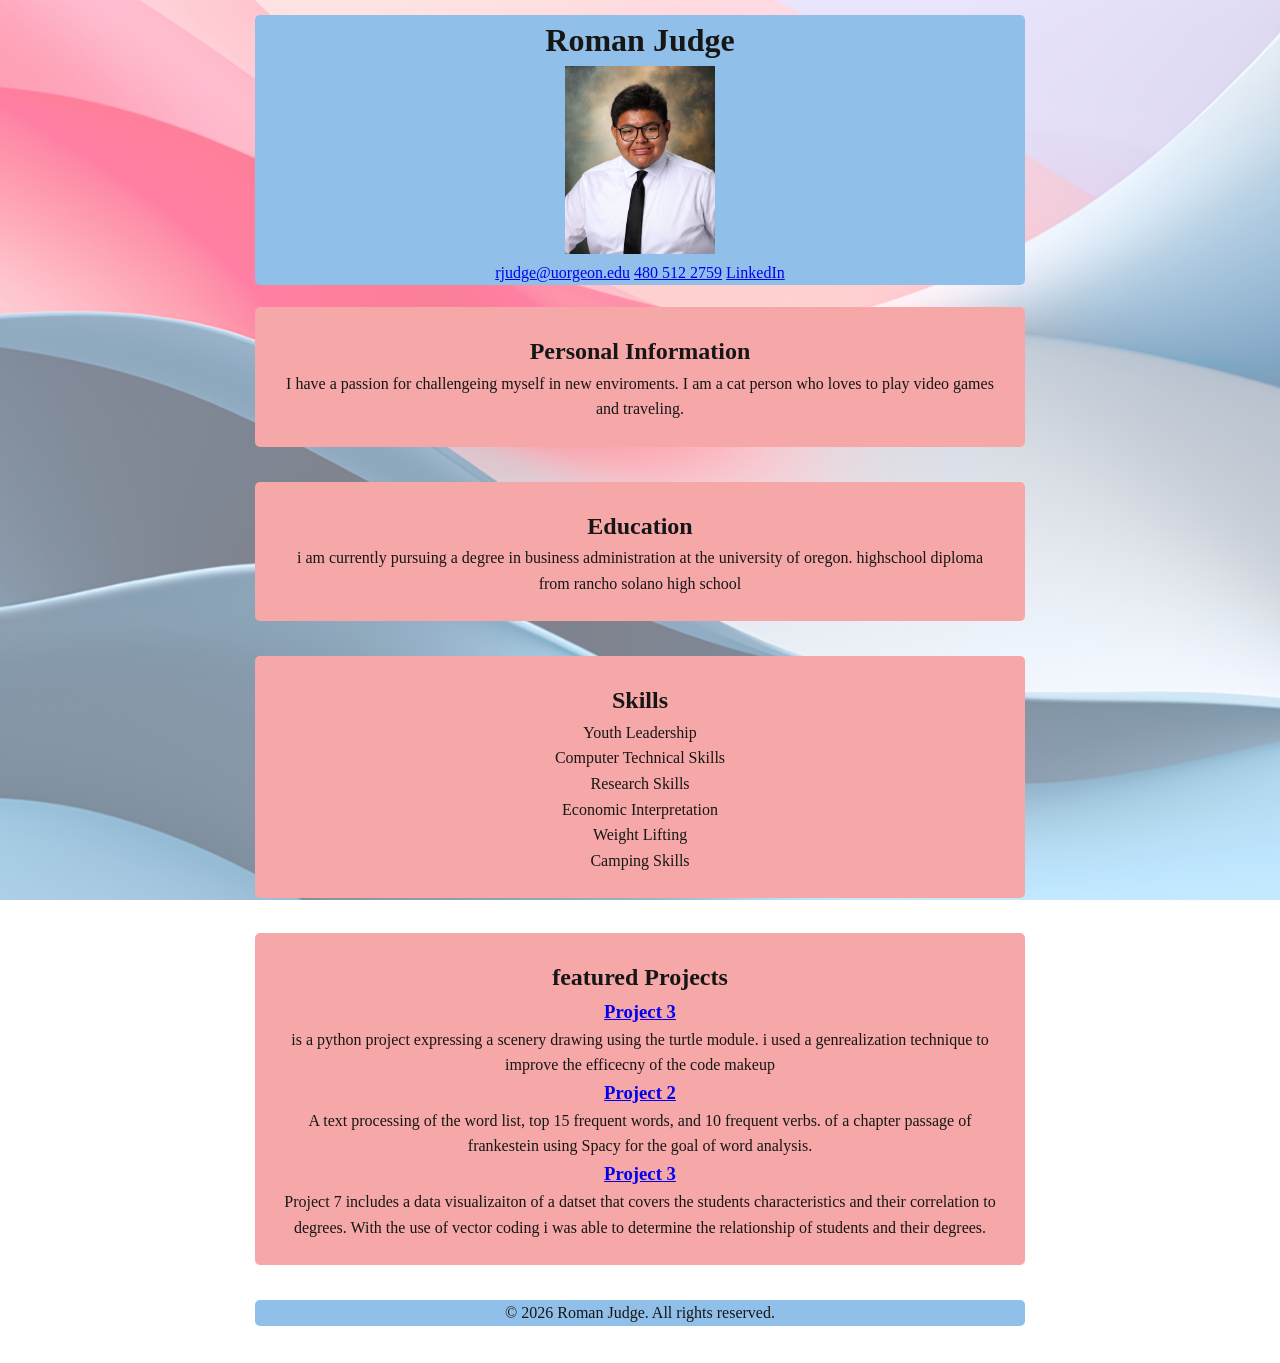
==== index.html @ 3a3d12db "Add files via upload" ====
<!DOCTYPE html>
<html lang="en">
<head>
    <meta charset="UTF-8">
    <meta name="viewport" content="width=device-width, initial-scale=1.0">
    <title>About me</title>
    <link rel="stylesheet" href="styles.css">
</head>
<body>
    <header>
        <h1>Roman Judge</h1>
        <img src="IMG_8141.jpeg" alt="roman judge">
        <hr>
        <p>
            <a href="rjudge@uorgeon.edu">rjudge@uorgeon.edu</a>
            <a href="tel:480 512 2759">480 512 2759</a>
            <a href="https://www.linkedin.com/in/roman-judge-0a2b3c4d">LinkedIn</a>
        </p>
    </header>
<!---personal information--->
    <section>
        <h2>Personal Information</h2>
        <p> 
            I have a passion for challengeing myself in new enviroments. 
            I am a cat person who loves to play video games and traveling.
        </p>

    </section>
    <!---education--->
    <section> 
        <h2>Education</h2>
        <p> 
            i am currently pursuing a degree in business administration at the university of oregon. 
            highschool diploma from rancho solano high school
        </p>

    </section>
    <!---skills--->
    <section>
        <h2>Skills</h2>
        <ul>
            <ul>Youth Leadership</ul>
            <ul>Computer Technical Skills</ul>
            <ul>Research Skills</ul>
            <ul>Economic Interpretation</ul>
            <ul>Weight Lifting</ul>
            <ul>Camping Skills</ul>
        </ul>
    </section>
    <section>
        <h2>featured Projects</h2>
        <h3><a href="project3.html/index.html">Project 3</a></h3>
        <p>is a python project expressing a scenery drawing using the turtle module. i used a genrealization technique to improve the efficecny of the code makeup</p>
        <h3><a href="project5.html/index.html">Project 2</a></h3>
        <p>A text processing of the word list, top 15 frequent words, and 10 frequent verbs.  of a chapter passage of frankestein using Spacy for the goal of word analysis. </p>
        <h3><a href="https://colab.research.google.com/drive/16W9en9XrID72lGU9uHH4ds-_o5sAlrVG?usp=sharing">Project 3</a></h3>
        <p>Project 7 includes a data visualizaiton of a datset that covers the students characteristics and their correlation to degrees. With the use of vector coding i was able to determine the relationship of students and their degrees.</p>

    </section>
<!---footer section--->
    <footer>
        <p>&copy; 2026 Roman Judge. All rights reserved.</p>

    </footer>
</body>
---- styles.css ----
/* starter CSS for project8.html */


/* roman judge */
* {
margin: 0;
padding: 0;
box-sizing: border-box;
}
body {
font-family: 'times new roman', serif;
line-height: 1.6;
color: #171616;
max-width: 800px;
margin: 0 auto;
padding: 15px;
position: relative;
}
header, footer {
background-color: rgb(144, 192, 233);
text-align: center;
align-items: center;
justify-content: space-between;
margin-bottom: 22px;
border-radius: 5px;
}
hr {
border: 0;
height: 6px;
}

section {
margin-bottom: 35px;
text-align: center;
background-color: rgb(246, 168, 168);
border-radius: 5px;
padding: 25px;

}
/* ensure header image doesn't overflow and has a consistent size */
header img {
    /* adjust these values as needed */
    max-width: 150px;    /* limit the width */
    height: auto;        /* maintain aspect ratio */
    display: block;      /* remove inline spacing if needed */
    margin: 0 auto;      /* center inside header */
}
/* Background Image with Transparency */
/* need position: fixed; and top: 0; left: 0; */
body:before {
content: "";
position: fixed;
top: 0;
left: 0;
width: 100%;
height: 100%;
background-image: url('background.jpg');
background-size: cover;
background-position: center;
opacity: 0.5;
z-index: -1;
}
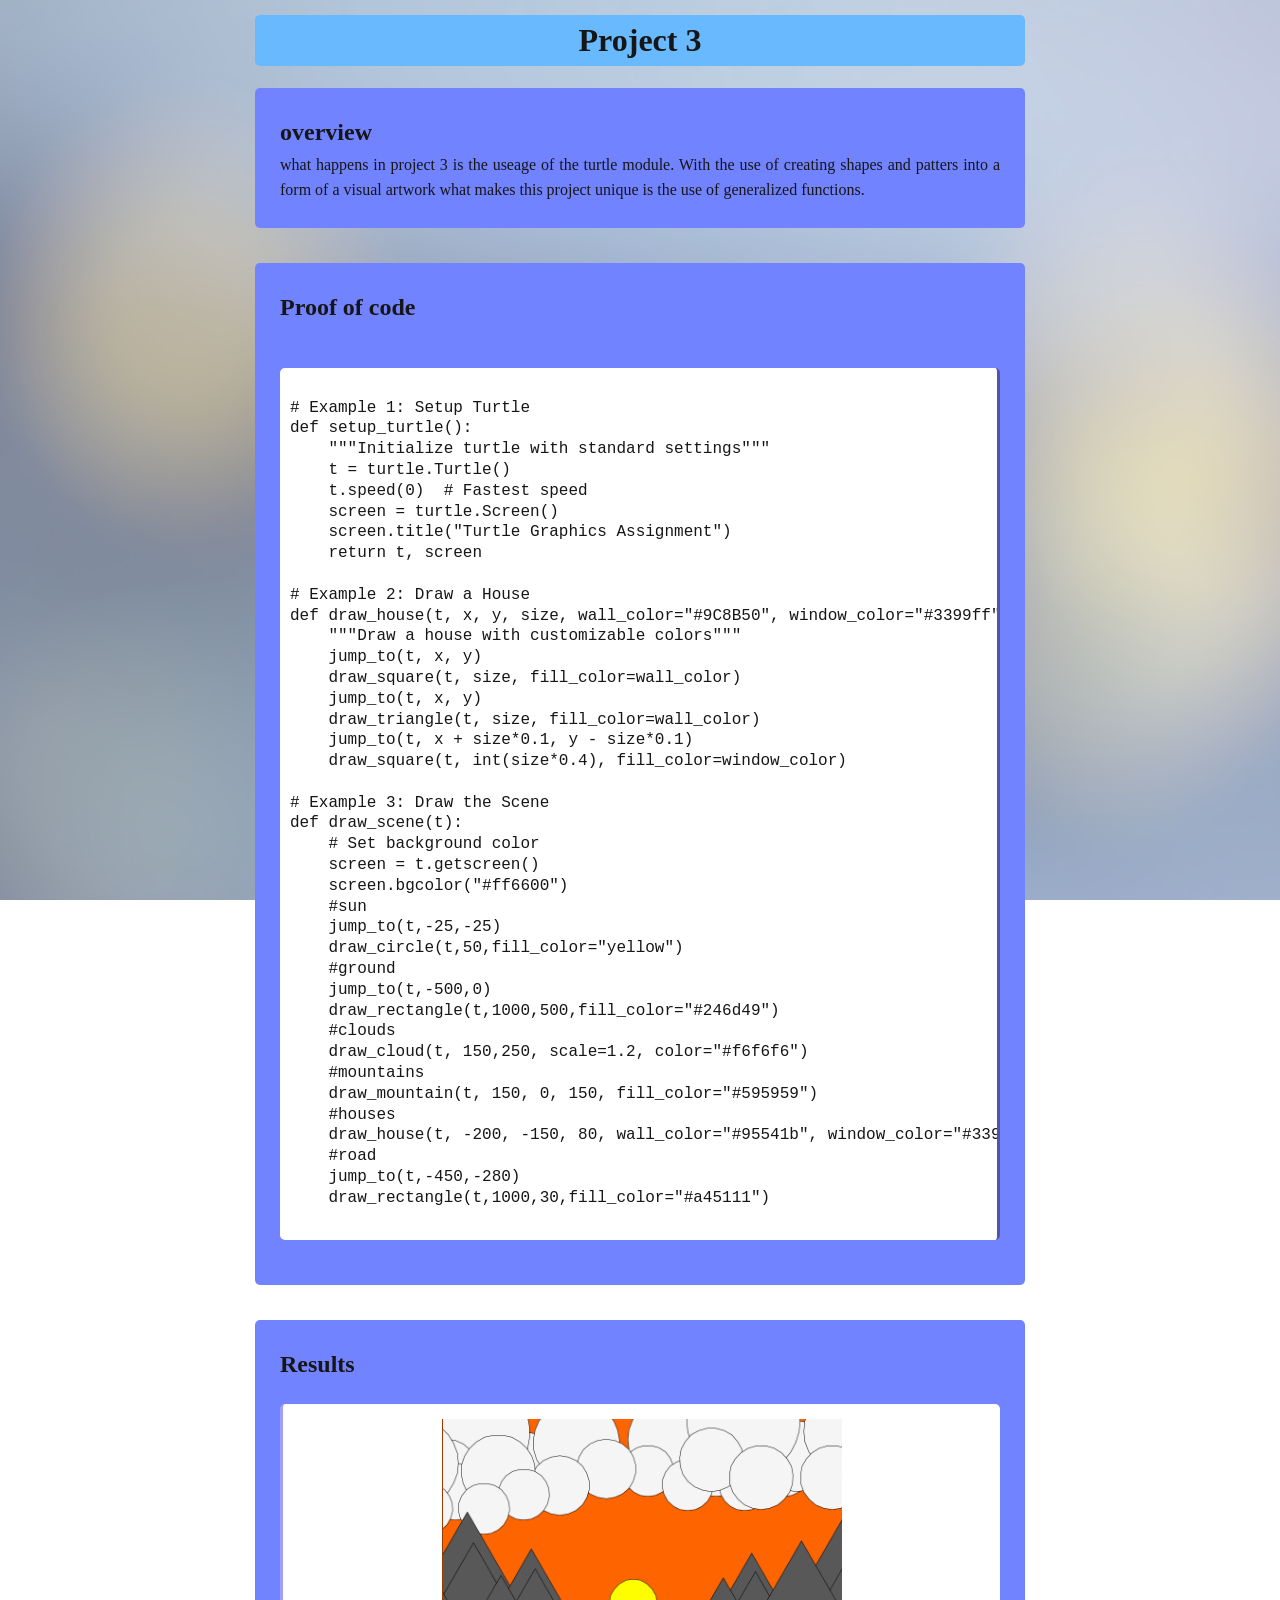
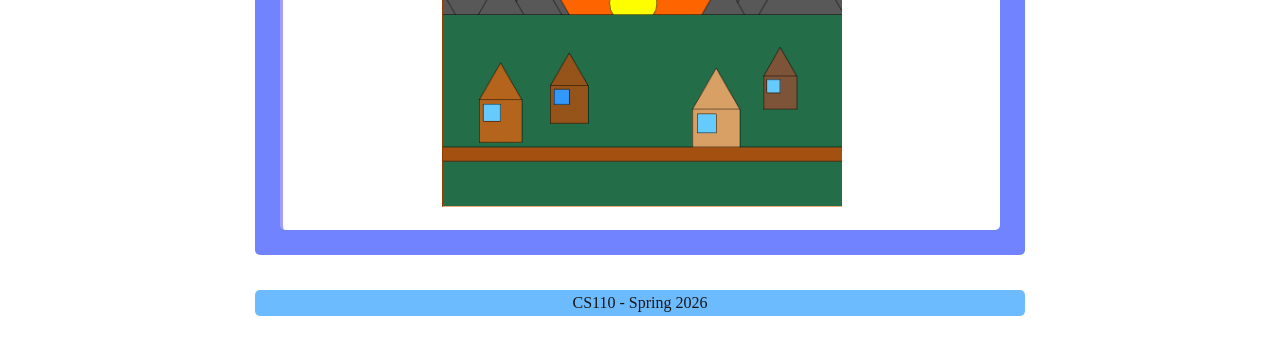
==== commit 71416ca8: "Add files via upload" ====
--- a/index.html
+++ b/index.html
@@ -3,63 +3,73 @@
 <head>
     <meta charset="UTF-8">
     <meta name="viewport" content="width=device-width, initial-scale=1.0">
-    <title>About me</title>
+    <title>Document</title>
     <link rel="stylesheet" href="styles.css">
 </head>
 <body>
     <header>
-        <h1>Roman Judge</h1>
-        <img src="IMG_8141.jpeg" alt="roman judge">
-        <hr>
-        <p>
-            <a href="rjudge@uorgeon.edu">rjudge@uorgeon.edu</a>
-            <a href="tel:480 512 2759">480 512 2759</a>
-            <a href="https://www.linkedin.com/in/roman-judge-0a2b3c4d">LinkedIn</a>
+        <h1>Project 3</h1>
+    </header>
+    <section>
+        <h2>overview</h2>
+        <p>what happens in project 3 is the useage of the turtle module. With the use of creating shapes and patters into a form of a visual artwork
+            what makes this project unique is the use of generalized functions.
         </p>
-    </header>
-<!---personal information--->
-    <section>
-        <h2>Personal Information</h2>
-        <p> 
-            I have a passion for challengeing myself in new enviroments. 
-            I am a cat person who loves to play video games and traveling.
-        </p>
-
-    </section>
-    <!---education--->
-    <section> 
-        <h2>Education</h2>
-        <p> 
-            i am currently pursuing a degree in business administration at the university of oregon. 
-            highschool diploma from rancho solano high school
-        </p>
-
-    </section>
-    <!---skills--->
-    <section>
-        <h2>Skills</h2>
-        <ul>
-            <ul>Youth Leadership</ul>
-            <ul>Computer Technical Skills</ul>
-            <ul>Research Skills</ul>
-            <ul>Economic Interpretation</ul>
-            <ul>Weight Lifting</ul>
-            <ul>Camping Skills</ul>
-        </ul>
     </section>
     <section>
-        <h2>featured Projects</h2>
-        <h3><a href="project3.html/index.html">Project 3</a></h3>
-        <p>is a python project expressing a scenery drawing using the turtle module. i used a genrealization technique to improve the efficecny of the code makeup</p>
-        <h3><a href="project5.html/index.html">Project 2</a></h3>
-        <p>A text processing of the word list, top 15 frequent words, and 10 frequent verbs.  of a chapter passage of frankestein using Spacy for the goal of word analysis. </p>
-        <h3><a href="https://colab.research.google.com/drive/16W9en9XrID72lGU9uHH4ds-_o5sAlrVG?usp=sharing">Project 3</a></h3>
-        <p>Project 7 includes a data visualizaiton of a datset that covers the students characteristics and their correlation to degrees. With the use of vector coding i was able to determine the relationship of students and their degrees.</p>
+        <h2> Proof of code</h2>
+        <pre><code>
+            <div class="code-snippet">
+# Example 1: Setup Turtle
+def setup_turtle():
+    """Initialize turtle with standard settings"""
+    t = turtle.Turtle()
+    t.speed(0)  # Fastest speed
+    screen = turtle.Screen()
+    screen.title("Turtle Graphics Assignment")
+    return t, screen
 
+# Example 2: Draw a House
+def draw_house(t, x, y, size, wall_color="#9C8B50", window_color="#3399ff"):
+    """Draw a house with customizable colors"""
+    jump_to(t, x, y)
+    draw_square(t, size, fill_color=wall_color)
+    jump_to(t, x, y)
+    draw_triangle(t, size, fill_color=wall_color)
+    jump_to(t, x + size*0.1, y - size*0.1)
+    draw_square(t, int(size*0.4), fill_color=window_color)
+
+# Example 3: Draw the Scene
+def draw_scene(t):
+    # Set background color
+    screen = t.getscreen()
+    screen.bgcolor("#ff6600")
+    #sun
+    jump_to(t,-25,-25)
+    draw_circle(t,50,fill_color="yellow")
+    #ground
+    jump_to(t,-500,0)
+    draw_rectangle(t,1000,500,fill_color="#246d49")
+    #clouds
+    draw_cloud(t, 150,250, scale=1.2, color="#f6f6f6")
+    #mountains
+    draw_mountain(t, 150, 0, 150, fill_color="#595959")
+    #houses
+    draw_house(t, -200, -150, 80, wall_color="#95541b", window_color="#3399ff")
+    #road
+    jump_to(t,-450,-280)
+    draw_rectangle(t,1000,30,fill_color="#a45111")
+        </code></pre>
     </section>
-<!---footer section--->
+    <section>
+        <h2>Results</h2>
+        <div class="results">
+            <img src="turtlepicture.png" alt="Turtle Scene" width="400">
+        </div>
+    </section>
     <footer>
-        <p>&copy; 2026 Roman Judge. All rights reserved.</p>
+        <p>CS110 - Spring 2026</p>
+    </footer>
 
-    </footer>
-</body>
+   
+</html>
--- a/styles.css
+++ b/styles.css
@@ -1,4 +1,4 @@
-/* starter CSS for project8.html */
+
 
 
 /* roman judge */
@@ -7,8 +7,9 @@
 padding: 0;
 box-sizing: border-box;
 }
+/* body */
 body {
-font-family: 'times new roman', serif;
+font-family: 'Georgia', serif;
 line-height: 1.6;
 color: #171616;
 max-width: 800px;
@@ -16,14 +17,47 @@
 padding: 15px;
 position: relative;
 }
-header, footer {
-background-color: rgb(144, 192, 233);
+
+.code-snippet {
+background-color: rgb(255, 255, 255);
+padding: 10px;
+border-radius: 5px;
+margin-bottom: 20px;
+display: block;
+overflow: auto;
+border-right: #5553a3 solid 3px;
+}
+.code-snippet code {
+font-family: 'Courier New', monospace;  
+font-size: medium;
+line-height: normal;
+}
+.results {
+background-color: rgb(255, 255, 255);
+padding: 15px;
+border-radius: 5px;
+margin-top: 20px;
+border-left: #a19eff solid 3px;
+align-items: center;
+text-align: center;
+}
+/* header and footer */
+footer {
+background-color: rgb(109, 187, 255);
 text-align: center;
 align-items: center;
 justify-content: space-between;
 margin-bottom: 22px;
 border-radius: 5px;
 }
+header {
+background-color: rgb(105, 185, 255);
+text-align: center;
+align-items: center;
+justify-content: space-between;
+margin-bottom: 22px;border-radius: 5px;
+}
+/* section and hr */
 hr {
 border: 0;
 height: 6px;
@@ -31,19 +65,10 @@
 
 section {
 margin-bottom: 35px;
-text-align: center;
-background-color: rgb(246, 168, 168);
+text-align: justify;
+background-color: rgb(114, 131, 255);
 border-radius: 5px;
 padding: 25px;
-
-}
-/* ensure header image doesn't overflow and has a consistent size */
-header img {
-    /* adjust these values as needed */
-    max-width: 150px;    /* limit the width */
-    height: auto;        /* maintain aspect ratio */
-    display: block;      /* remove inline spacing if needed */
-    margin: 0 auto;      /* center inside header */
 }
 /* Background Image with Transparency */
 /* need position: fixed; and top: 0; left: 0; */
@@ -54,7 +79,7 @@
 left: 0;
 width: 100%;
 height: 100%;
-background-image: url('background.jpg');
+background-image: url('background3.jpg');
 background-size: cover;
 background-position: center;
 opacity: 0.5;
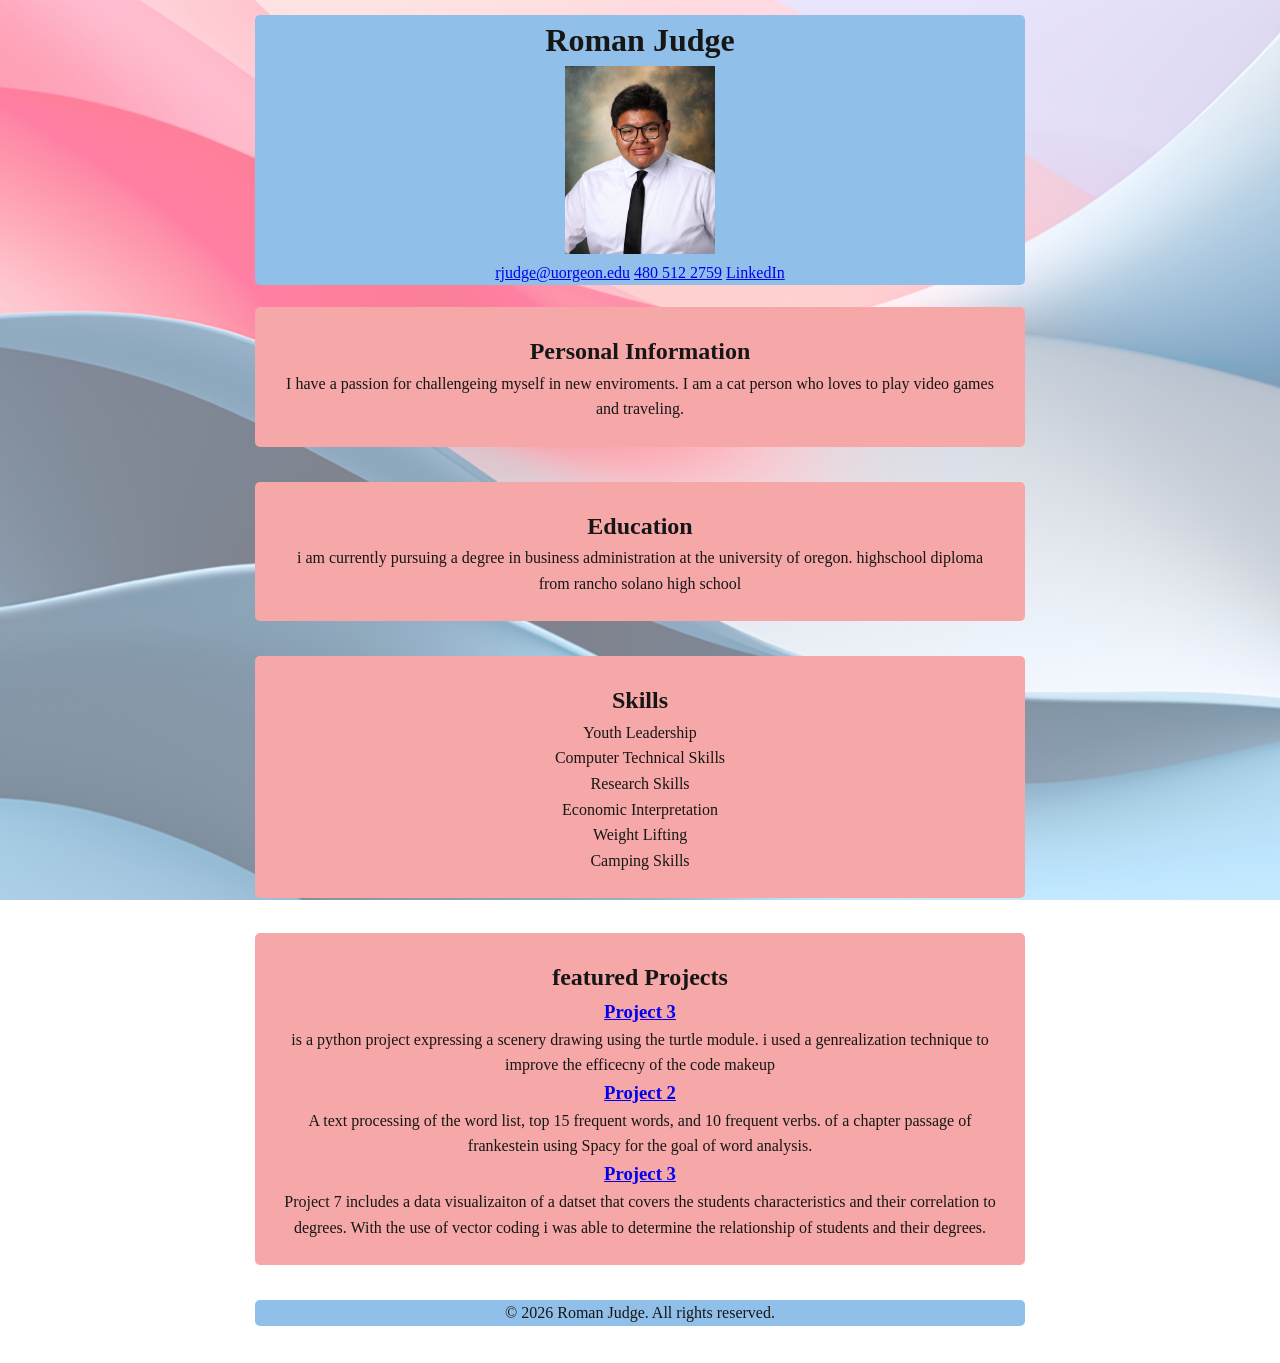
==== commit 89e8a39a: "Add files via upload" ====
--- a/index.html
+++ b/index.html
@@ -3,73 +3,63 @@
 <head>
     <meta charset="UTF-8">
     <meta name="viewport" content="width=device-width, initial-scale=1.0">
-    <title>Document</title>
+    <title>About me</title>
     <link rel="stylesheet" href="styles.css">
 </head>
 <body>
     <header>
-        <h1>Project 3</h1>
+        <h1>Roman Judge</h1>
+        <img src="IMG_8141.jpeg" alt="roman judge">
+        <hr>
+        <p>
+            <a href="rjudge@uorgeon.edu">rjudge@uorgeon.edu</a>
+            <a href="tel:480 512 2759">480 512 2759</a>
+            <a href="https://www.linkedin.com/in/roman-judge-561160352">LinkedIn</a>
+        </p>
     </header>
+<!---personal information--->
     <section>
-        <h2>overview</h2>
-        <p>what happens in project 3 is the useage of the turtle module. With the use of creating shapes and patters into a form of a visual artwork
-            what makes this project unique is the use of generalized functions.
+        <h2>Personal Information</h2>
+        <p> 
+            I have a passion for challengeing myself in new enviroments. 
+            I am a cat person who loves to play video games and traveling.
         </p>
+
+    </section>
+    <!---education--->
+    <section> 
+        <h2>Education</h2>
+        <p> 
+            i am currently pursuing a degree in business administration at the university of oregon. 
+            highschool diploma from rancho solano high school
+        </p>
+
+    </section>
+    <!---skills--->
+    <section>
+        <h2>Skills</h2>
+        <ul>
+            <ul>Youth Leadership</ul>
+            <ul>Computer Technical Skills</ul>
+            <ul>Research Skills</ul>
+            <ul>Economic Interpretation</ul>
+            <ul>Weight Lifting</ul>
+            <ul>Camping Skills</ul>
+        </ul>
     </section>
     <section>
-        <h2> Proof of code</h2>
-        <pre><code>
-            <div class="code-snippet">
-# Example 1: Setup Turtle
-def setup_turtle():
-    """Initialize turtle with standard settings"""
-    t = turtle.Turtle()
-    t.speed(0)  # Fastest speed
-    screen = turtle.Screen()
-    screen.title("Turtle Graphics Assignment")
-    return t, screen
+        <h2>featured Projects</h2>
+        <h3><a href="project3.html">Project 3</a></h3>
+        <p>is a python project expressing a scenery drawing using the turtle module. i used a genrealization technique to improve the efficecny of the code makeup</p>
+        <h3><a href="project5.html">Project 2</a></h3>
+        <p>A text processing of the word list, top 15 frequent words, and 10 frequent verbs.  of a chapter passage of frankestein using Spacy for the goal of word analysis. </p>
+        <h3><a href="https://colab.research.google.com/drive/16W9en9XrID72lGU9uHH4ds-_o5sAlrVG?usp=sharing">Project 3</a></h3>
+        <p>Project 7 includes a data visualizaiton of a datset that covers the students characteristics and their correlation to degrees. With the use of vector coding i was able to determine the relationship of students and their degrees.</p>
 
-# Example 2: Draw a House
-def draw_house(t, x, y, size, wall_color="#9C8B50", window_color="#3399ff"):
-    """Draw a house with customizable colors"""
-    jump_to(t, x, y)
-    draw_square(t, size, fill_color=wall_color)
-    jump_to(t, x, y)
-    draw_triangle(t, size, fill_color=wall_color)
-    jump_to(t, x + size*0.1, y - size*0.1)
-    draw_square(t, int(size*0.4), fill_color=window_color)
+    </section>
+<!---footer section--->
+    <footer>
+        <p>&copy; 2026 Roman Judge. All rights reserved.</p>
 
-# Example 3: Draw the Scene
-def draw_scene(t):
-    # Set background color
-    screen = t.getscreen()
-    screen.bgcolor("#ff6600")
-    #sun
-    jump_to(t,-25,-25)
-    draw_circle(t,50,fill_color="yellow")
-    #ground
-    jump_to(t,-500,0)
-    draw_rectangle(t,1000,500,fill_color="#246d49")
-    #clouds
-    draw_cloud(t, 150,250, scale=1.2, color="#f6f6f6")
-    #mountains
-    draw_mountain(t, 150, 0, 150, fill_color="#595959")
-    #houses
-    draw_house(t, -200, -150, 80, wall_color="#95541b", window_color="#3399ff")
-    #road
-    jump_to(t,-450,-280)
-    draw_rectangle(t,1000,30,fill_color="#a45111")
-        </code></pre>
-    </section>
-    <section>
-        <h2>Results</h2>
-        <div class="results">
-            <img src="turtlepicture.png" alt="Turtle Scene" width="400">
-        </div>
-    </section>
-    <footer>
-        <p>CS110 - Spring 2026</p>
     </footer>
-
-   
-</html>+</body>
--- a/styles.css
+++ b/styles.css
@@ -1,4 +1,4 @@
-
+/* starter CSS for project8.html */
 
 
 /* roman judge */
@@ -7,9 +7,8 @@
 padding: 0;
 box-sizing: border-box;
 }
-/* body */
 body {
-font-family: 'Georgia', serif;
+font-family: 'times new roman', serif;
 line-height: 1.6;
 color: #171616;
 max-width: 800px;
@@ -17,47 +16,14 @@
 padding: 15px;
 position: relative;
 }
-
-.code-snippet {
-background-color: rgb(255, 255, 255);
-padding: 10px;
-border-radius: 5px;
-margin-bottom: 20px;
-display: block;
-overflow: auto;
-border-right: #5553a3 solid 3px;
-}
-.code-snippet code {
-font-family: 'Courier New', monospace;  
-font-size: medium;
-line-height: normal;
-}
-.results {
-background-color: rgb(255, 255, 255);
-padding: 15px;
-border-radius: 5px;
-margin-top: 20px;
-border-left: #a19eff solid 3px;
-align-items: center;
-text-align: center;
-}
-/* header and footer */
-footer {
-background-color: rgb(109, 187, 255);
+header, footer {
+background-color: rgb(144, 192, 233);
 text-align: center;
 align-items: center;
 justify-content: space-between;
 margin-bottom: 22px;
 border-radius: 5px;
 }
-header {
-background-color: rgb(105, 185, 255);
-text-align: center;
-align-items: center;
-justify-content: space-between;
-margin-bottom: 22px;border-radius: 5px;
-}
-/* section and hr */
 hr {
 border: 0;
 height: 6px;
@@ -65,10 +31,19 @@
 
 section {
 margin-bottom: 35px;
-text-align: justify;
-background-color: rgb(114, 131, 255);
+text-align: center;
+background-color: rgb(246, 168, 168);
 border-radius: 5px;
 padding: 25px;
+
+}
+/* ensure header image doesn't overflow and has a consistent size */
+header img {
+    /* adjust these values as needed */
+    max-width: 150px;    /* limit the width */
+    height: auto;        /* maintain aspect ratio */
+    display: block;      /* remove inline spacing if needed */
+    margin: 0 auto;      /* center inside header */
 }
 /* Background Image with Transparency */
 /* need position: fixed; and top: 0; left: 0; */
@@ -79,7 +54,7 @@
 left: 0;
 width: 100%;
 height: 100%;
-background-image: url('background3.jpg');
+background-image: url('background.jpg');
 background-size: cover;
 background-position: center;
 opacity: 0.5;
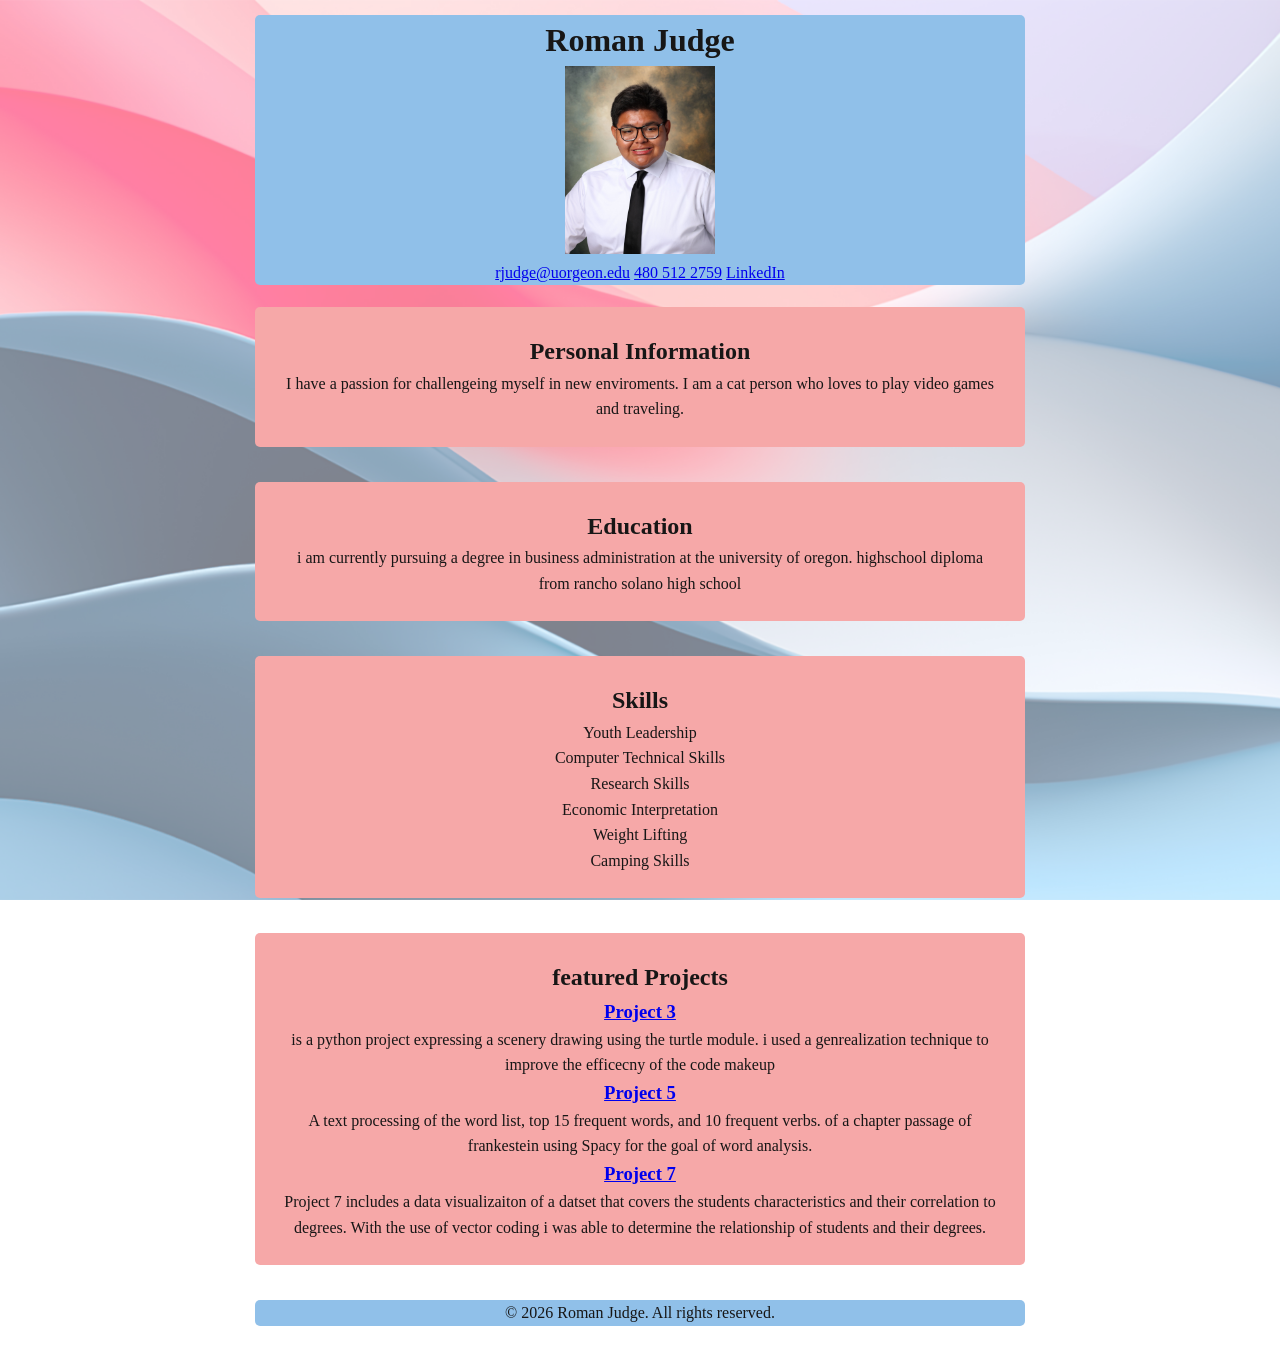
==== commit 3b0eebda: "Add files via upload" ====
--- a/index.html
+++ b/index.html
@@ -51,9 +51,9 @@
         <h2>featured Projects</h2>
         <h3><a href="project3.html">Project 3</a></h3>
         <p>is a python project expressing a scenery drawing using the turtle module. i used a genrealization technique to improve the efficecny of the code makeup</p>
-        <h3><a href="project5.html">Project 2</a></h3>
+        <h3><a href="project5.html">Project 5</a></h3>
         <p>A text processing of the word list, top 15 frequent words, and 10 frequent verbs.  of a chapter passage of frankestein using Spacy for the goal of word analysis. </p>
-        <h3><a href="https://colab.research.google.com/drive/16W9en9XrID72lGU9uHH4ds-_o5sAlrVG?usp=sharing">Project 3</a></h3>
+        <h3><a href="https://colab.research.google.com/drive/16W9en9XrID72lGU9uHH4ds-_o5sAlrVG?usp=sharing">Project 7</a></h3>
         <p>Project 7 includes a data visualizaiton of a datset that covers the students characteristics and their correlation to degrees. With the use of vector coding i was able to determine the relationship of students and their degrees.</p>
 
     </section>
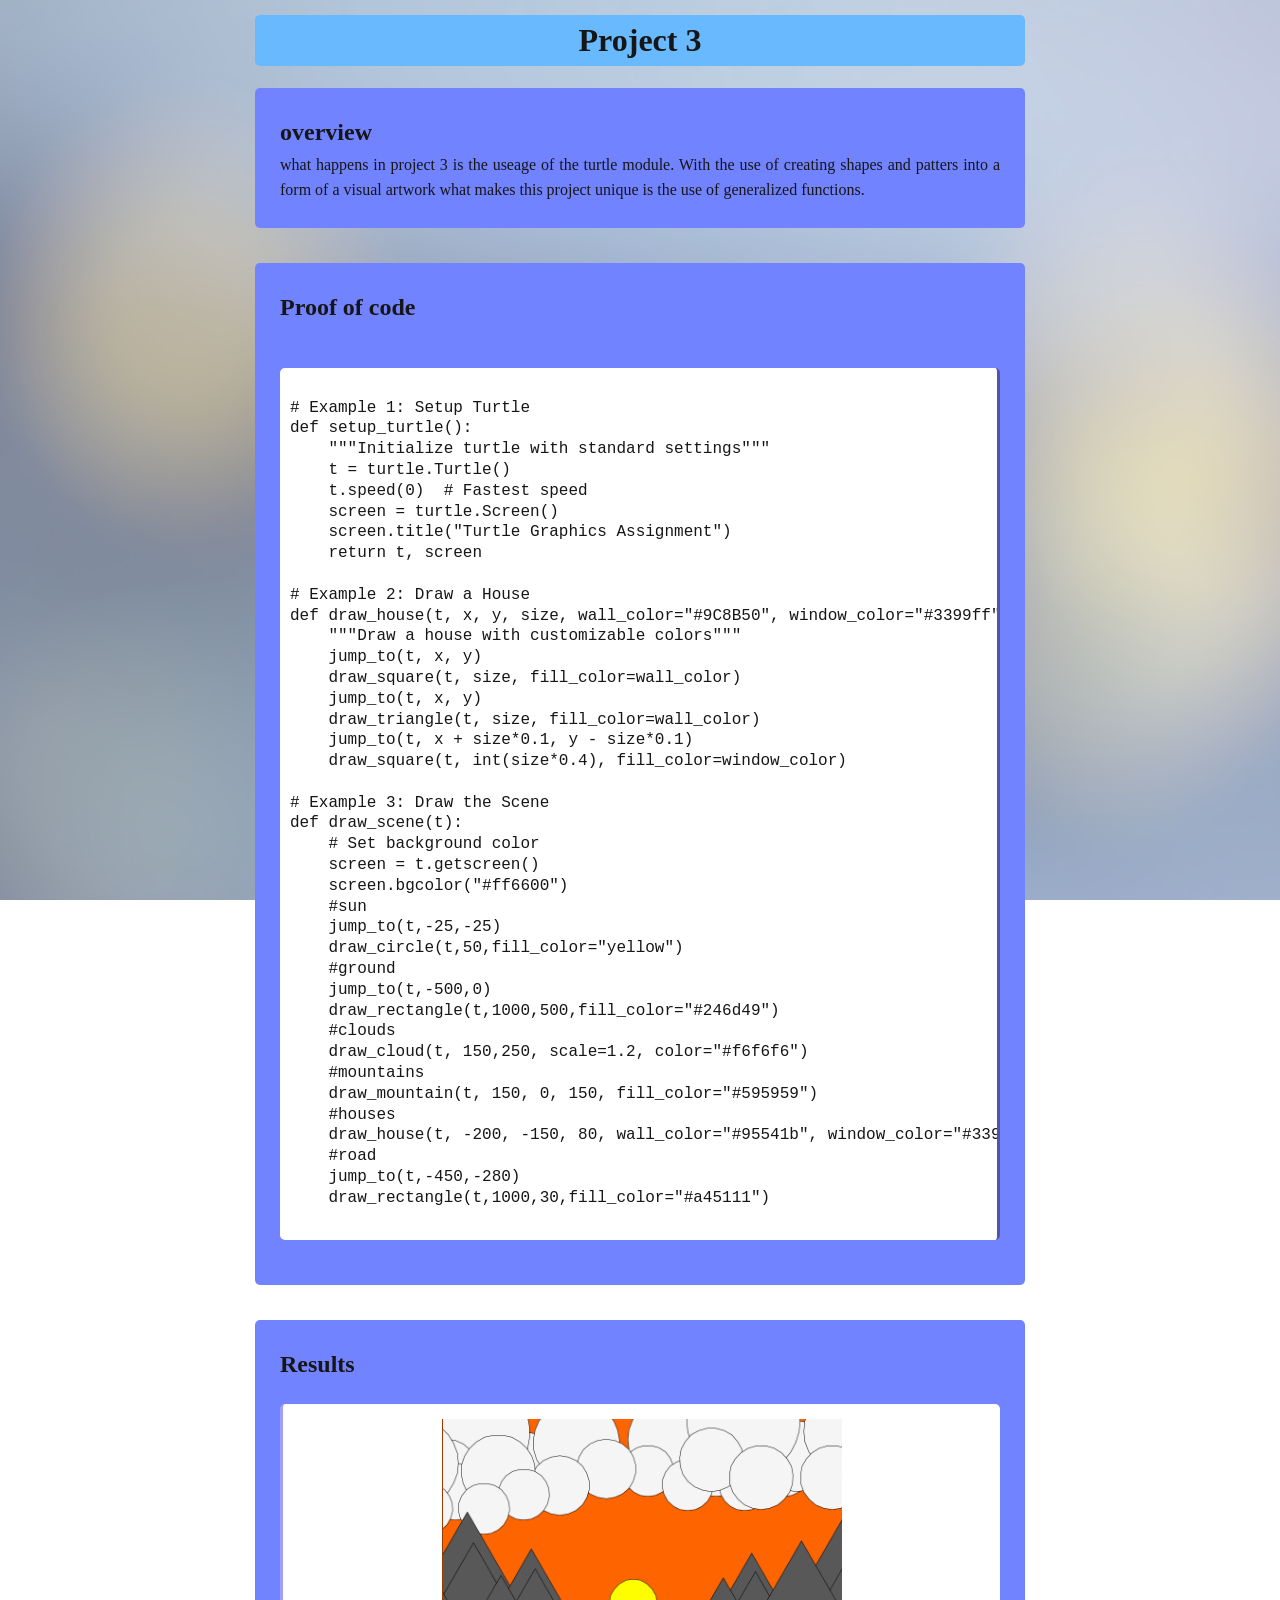
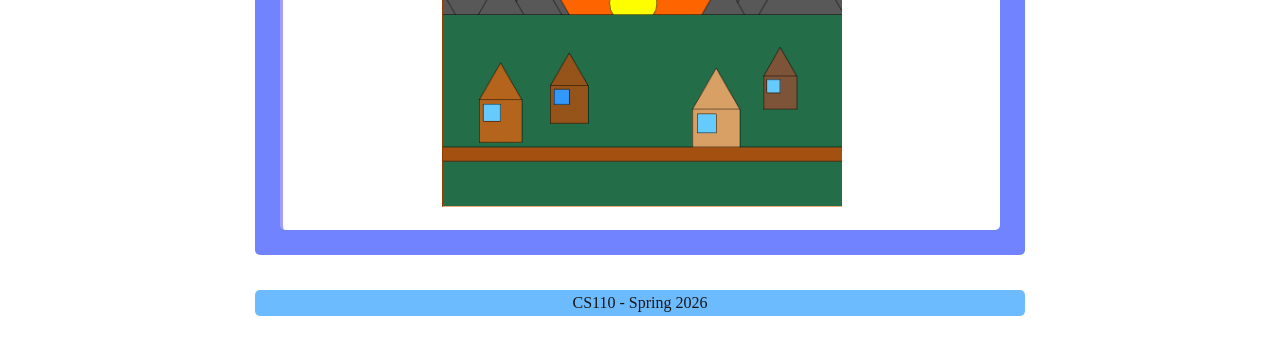
==== commit 0b5cd863: "Add files via upload" ====
--- a/index.html
+++ b/index.html
@@ -3,63 +3,73 @@
 <head>
     <meta charset="UTF-8">
     <meta name="viewport" content="width=device-width, initial-scale=1.0">
-    <title>About me</title>
-    <link rel="stylesheet" href="styles.css">
+    <title>Document</title>
+    <link rel="stylesheet" href="project3.css">
 </head>
 <body>
     <header>
-        <h1>Roman Judge</h1>
-        <img src="IMG_8141.jpeg" alt="roman judge">
-        <hr>
-        <p>
-            <a href="rjudge@uorgeon.edu">rjudge@uorgeon.edu</a>
-            <a href="tel:480 512 2759">480 512 2759</a>
-            <a href="https://www.linkedin.com/in/roman-judge-561160352">LinkedIn</a>
+        <h1>Project 3</h1>
+    </header>
+    <section>
+        <h2>overview</h2>
+        <p>what happens in project 3 is the useage of the turtle module. With the use of creating shapes and patters into a form of a visual artwork
+            what makes this project unique is the use of generalized functions.
         </p>
-    </header>
-<!---personal information--->
-    <section>
-        <h2>Personal Information</h2>
-        <p> 
-            I have a passion for challengeing myself in new enviroments. 
-            I am a cat person who loves to play video games and traveling.
-        </p>
-
-    </section>
-    <!---education--->
-    <section> 
-        <h2>Education</h2>
-        <p> 
-            i am currently pursuing a degree in business administration at the university of oregon. 
-            highschool diploma from rancho solano high school
-        </p>
-
-    </section>
-    <!---skills--->
-    <section>
-        <h2>Skills</h2>
-        <ul>
-            <ul>Youth Leadership</ul>
-            <ul>Computer Technical Skills</ul>
-            <ul>Research Skills</ul>
-            <ul>Economic Interpretation</ul>
-            <ul>Weight Lifting</ul>
-            <ul>Camping Skills</ul>
-        </ul>
     </section>
     <section>
-        <h2>featured Projects</h2>
-        <h3><a href="project3.html">Project 3</a></h3>
-        <p>is a python project expressing a scenery drawing using the turtle module. i used a genrealization technique to improve the efficecny of the code makeup</p>
-        <h3><a href="project5.html">Project 5</a></h3>
-        <p>A text processing of the word list, top 15 frequent words, and 10 frequent verbs.  of a chapter passage of frankestein using Spacy for the goal of word analysis. </p>
-        <h3><a href="https://colab.research.google.com/drive/16W9en9XrID72lGU9uHH4ds-_o5sAlrVG?usp=sharing">Project 7</a></h3>
-        <p>Project 7 includes a data visualizaiton of a datset that covers the students characteristics and their correlation to degrees. With the use of vector coding i was able to determine the relationship of students and their degrees.</p>
+        <h2> Proof of code</h2>
+        <pre><code>
+            <div class="code-snippet">
+# Example 1: Setup Turtle
+def setup_turtle():
+    """Initialize turtle with standard settings"""
+    t = turtle.Turtle()
+    t.speed(0)  # Fastest speed
+    screen = turtle.Screen()
+    screen.title("Turtle Graphics Assignment")
+    return t, screen
 
+# Example 2: Draw a House
+def draw_house(t, x, y, size, wall_color="#9C8B50", window_color="#3399ff"):
+    """Draw a house with customizable colors"""
+    jump_to(t, x, y)
+    draw_square(t, size, fill_color=wall_color)
+    jump_to(t, x, y)
+    draw_triangle(t, size, fill_color=wall_color)
+    jump_to(t, x + size*0.1, y - size*0.1)
+    draw_square(t, int(size*0.4), fill_color=window_color)
+
+# Example 3: Draw the Scene
+def draw_scene(t):
+    # Set background color
+    screen = t.getscreen()
+    screen.bgcolor("#ff6600")
+    #sun
+    jump_to(t,-25,-25)
+    draw_circle(t,50,fill_color="yellow")
+    #ground
+    jump_to(t,-500,0)
+    draw_rectangle(t,1000,500,fill_color="#246d49")
+    #clouds
+    draw_cloud(t, 150,250, scale=1.2, color="#f6f6f6")
+    #mountains
+    draw_mountain(t, 150, 0, 150, fill_color="#595959")
+    #houses
+    draw_house(t, -200, -150, 80, wall_color="#95541b", window_color="#3399ff")
+    #road
+    jump_to(t,-450,-280)
+    draw_rectangle(t,1000,30,fill_color="#a45111")
+        </code></pre>
     </section>
-<!---footer section--->
+    <section>
+        <h2>Results</h2>
+        <div class="results">
+            <img src="turtlepicture.png" alt="Turtle Scene" width="400">
+        </div>
+    </section>
     <footer>
-        <p>&copy; 2026 Roman Judge. All rights reserved.</p>
+        <p>CS110 - Spring 2026</p>
+    </footer>
 
-    </footer>
-</body>
+   
+</html>
--- a/project3.css
+++ b/project3.css
@@ -0,0 +1,88 @@
+
+
+
+/* roman judge */
+* {
+margin: 0;
+padding: 0;
+box-sizing: border-box;
+}
+/* body */
+body {
+font-family: 'Georgia', serif;
+line-height: 1.6;
+color: #171616;
+max-width: 800px;
+margin: 0 auto;
+padding: 15px;
+position: relative;
+}
+
+.code-snippet {
+background-color: rgb(255, 255, 255);
+padding: 10px;
+border-radius: 5px;
+margin-bottom: 20px;
+display: block;
+overflow: auto;
+border-right: #5553a3 solid 3px;
+}
+.code-snippet code {
+font-family: 'Courier New', monospace;  
+font-size: medium;
+line-height: normal;
+}
+.results {
+background-color: rgb(255, 255, 255);
+padding: 15px;
+border-radius: 5px;
+margin-top: 20px;
+border-left: #a19eff solid 3px;
+align-items: center;
+text-align: center;
+}
+/* header and footer */
+footer {
+background-color: rgb(109, 187, 255);
+text-align: center;
+align-items: center;
+justify-content: space-between;
+margin-bottom: 22px;
+border-radius: 5px;
+}
+header {
+background-color: rgb(105, 185, 255);
+text-align: center;
+align-items: center;
+justify-content: space-between;
+margin-bottom: 22px;border-radius: 5px;
+}
+/* section and hr */
+hr {
+border: 0;
+height: 6px;
+}
+
+section {
+margin-bottom: 35px;
+text-align: justify;
+background-color: rgb(114, 131, 255);
+border-radius: 5px;
+padding: 25px;
+}
+/* Background Image with Transparency */
+/* need position: fixed; and top: 0; left: 0; */
+body:before {
+content: "";
+position: fixed;
+top: 0;
+left: 0;
+width: 100%;
+height: 100%;
+background-image: url('background3.jpg');
+background-size: cover;
+background-position: center;
+opacity: 0.5;
+z-index: -1;
+}
+
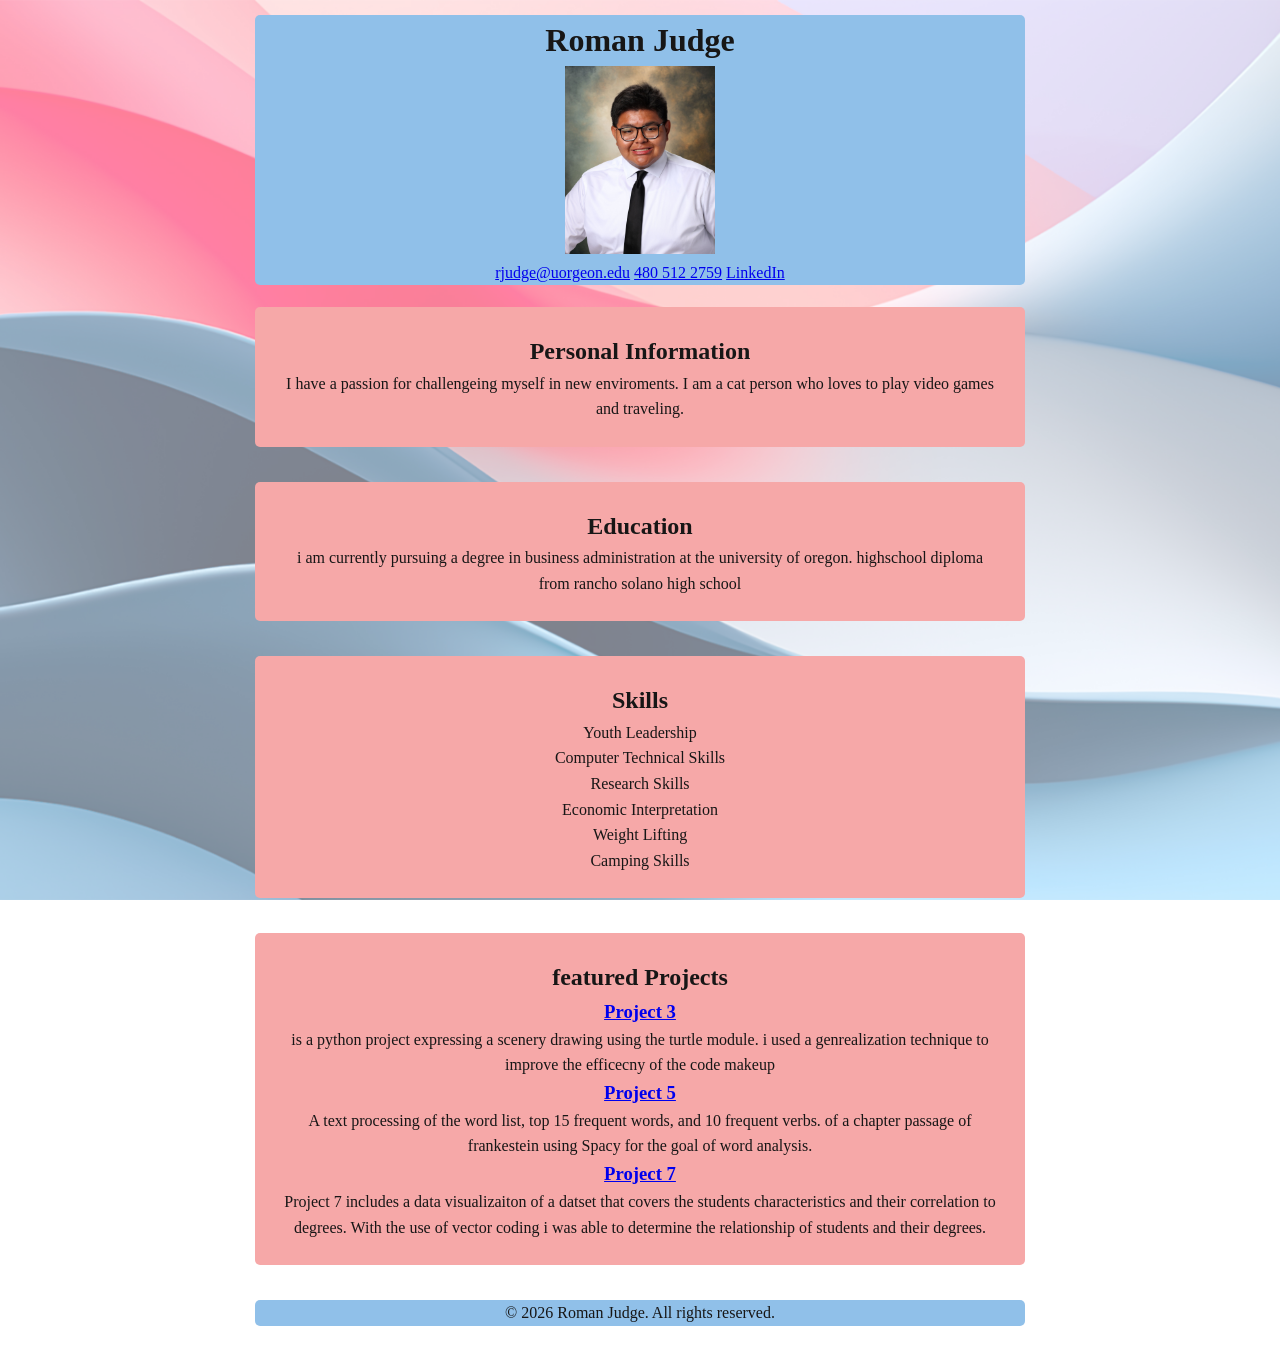
==== commit d8a528a9: "Add files via upload" ====
--- a/index.html
+++ b/index.html
@@ -3,73 +3,63 @@
 <head>
     <meta charset="UTF-8">
     <meta name="viewport" content="width=device-width, initial-scale=1.0">
-    <title>Document</title>
-    <link rel="stylesheet" href="project3.css">
+    <title>About me</title>
+    <link rel="stylesheet" href="styles.css">
 </head>
 <body>
     <header>
-        <h1>Project 3</h1>
+        <h1>Roman Judge</h1>
+        <img src="IMG_8141.jpeg" alt="roman judge">
+        <hr>
+        <p>
+            <a href="rjudge@uorgeon.edu">rjudge@uorgeon.edu</a>
+            <a href="tel:480 512 2759">480 512 2759</a>
+            <a href="https://www.linkedin.com/in/roman-judge-561160352">LinkedIn</a>
+        </p>
     </header>
+<!---personal information--->
     <section>
-        <h2>overview</h2>
-        <p>what happens in project 3 is the useage of the turtle module. With the use of creating shapes and patters into a form of a visual artwork
-            what makes this project unique is the use of generalized functions.
+        <h2>Personal Information</h2>
+        <p> 
+            I have a passion for challengeing myself in new enviroments. 
+            I am a cat person who loves to play video games and traveling.
         </p>
+
+    </section>
+    <!---education--->
+    <section> 
+        <h2>Education</h2>
+        <p> 
+            i am currently pursuing a degree in business administration at the university of oregon. 
+            highschool diploma from rancho solano high school
+        </p>
+
+    </section>
+    <!---skills--->
+    <section>
+        <h2>Skills</h2>
+        <ul>
+            <ul>Youth Leadership</ul>
+            <ul>Computer Technical Skills</ul>
+            <ul>Research Skills</ul>
+            <ul>Economic Interpretation</ul>
+            <ul>Weight Lifting</ul>
+            <ul>Camping Skills</ul>
+        </ul>
     </section>
     <section>
-        <h2> Proof of code</h2>
-        <pre><code>
-            <div class="code-snippet">
-# Example 1: Setup Turtle
-def setup_turtle():
-    """Initialize turtle with standard settings"""
-    t = turtle.Turtle()
-    t.speed(0)  # Fastest speed
-    screen = turtle.Screen()
-    screen.title("Turtle Graphics Assignment")
-    return t, screen
+        <h2>featured Projects</h2>
+        <h3><a href="project3.html">Project 3</a></h3>
+        <p>is a python project expressing a scenery drawing using the turtle module. i used a genrealization technique to improve the efficecny of the code makeup</p>
+        <h3><a href="project5.html">Project 5</a></h3>
+        <p>A text processing of the word list, top 15 frequent words, and 10 frequent verbs.  of a chapter passage of frankestein using Spacy for the goal of word analysis. </p>
+        <h3><a href="https://colab.research.google.com/drive/16W9en9XrID72lGU9uHH4ds-_o5sAlrVG?usp=sharing">Project 7</a></h3>
+        <p>Project 7 includes a data visualizaiton of a datset that covers the students characteristics and their correlation to degrees. With the use of vector coding i was able to determine the relationship of students and their degrees.</p>
 
-# Example 2: Draw a House
-def draw_house(t, x, y, size, wall_color="#9C8B50", window_color="#3399ff"):
-    """Draw a house with customizable colors"""
-    jump_to(t, x, y)
-    draw_square(t, size, fill_color=wall_color)
-    jump_to(t, x, y)
-    draw_triangle(t, size, fill_color=wall_color)
-    jump_to(t, x + size*0.1, y - size*0.1)
-    draw_square(t, int(size*0.4), fill_color=window_color)
+    </section>
+<!---footer section--->
+    <footer>
+        <p>&copy; 2026 Roman Judge. All rights reserved.</p>
 
-# Example 3: Draw the Scene
-def draw_scene(t):
-    # Set background color
-    screen = t.getscreen()
-    screen.bgcolor("#ff6600")
-    #sun
-    jump_to(t,-25,-25)
-    draw_circle(t,50,fill_color="yellow")
-    #ground
-    jump_to(t,-500,0)
-    draw_rectangle(t,1000,500,fill_color="#246d49")
-    #clouds
-    draw_cloud(t, 150,250, scale=1.2, color="#f6f6f6")
-    #mountains
-    draw_mountain(t, 150, 0, 150, fill_color="#595959")
-    #houses
-    draw_house(t, -200, -150, 80, wall_color="#95541b", window_color="#3399ff")
-    #road
-    jump_to(t,-450,-280)
-    draw_rectangle(t,1000,30,fill_color="#a45111")
-        </code></pre>
-    </section>
-    <section>
-        <h2>Results</h2>
-        <div class="results">
-            <img src="turtlepicture.png" alt="Turtle Scene" width="400">
-        </div>
-    </section>
-    <footer>
-        <p>CS110 - Spring 2026</p>
     </footer>
-
-   
-</html>+</body>
--- a/styles.css
+++ b/styles.css
@@ -0,0 +1,63 @@
+/* starter CSS for project8.html */
+
+
+/* roman judge */
+* {
+margin: 0;
+padding: 0;
+box-sizing: border-box;
+}
+body {
+font-family: 'times new roman', serif;
+line-height: 1.6;
+color: #171616;
+max-width: 800px;
+margin: 0 auto;
+padding: 15px;
+position: relative;
+}
+header, footer {
+background-color: rgb(144, 192, 233);
+text-align: center;
+align-items: center;
+justify-content: space-between;
+margin-bottom: 22px;
+border-radius: 5px;
+}
+hr {
+border: 0;
+height: 6px;
+}
+
+section {
+margin-bottom: 35px;
+text-align: center;
+background-color: rgb(246, 168, 168);
+border-radius: 5px;
+padding: 25px;
+
+}
+/* ensure header image doesn't overflow and has a consistent size */
+header img {
+    /* adjust these values as needed */
+    max-width: 150px;    /* limit the width */
+    height: auto;        /* maintain aspect ratio */
+    display: block;      /* remove inline spacing if needed */
+    margin: 0 auto;      /* center inside header */
+}
+/* Background Image with Transparency */
+/* need position: fixed; and top: 0; left: 0; */
+body:before {
+content: "";
+position: fixed;
+top: 0;
+left: 0;
+width: 100%;
+height: 100%;
+background-image: url('background.jpg');
+background-size: cover;
+background-position: center;
+opacity: 0.5;
+z-index: -1;
+}
+
